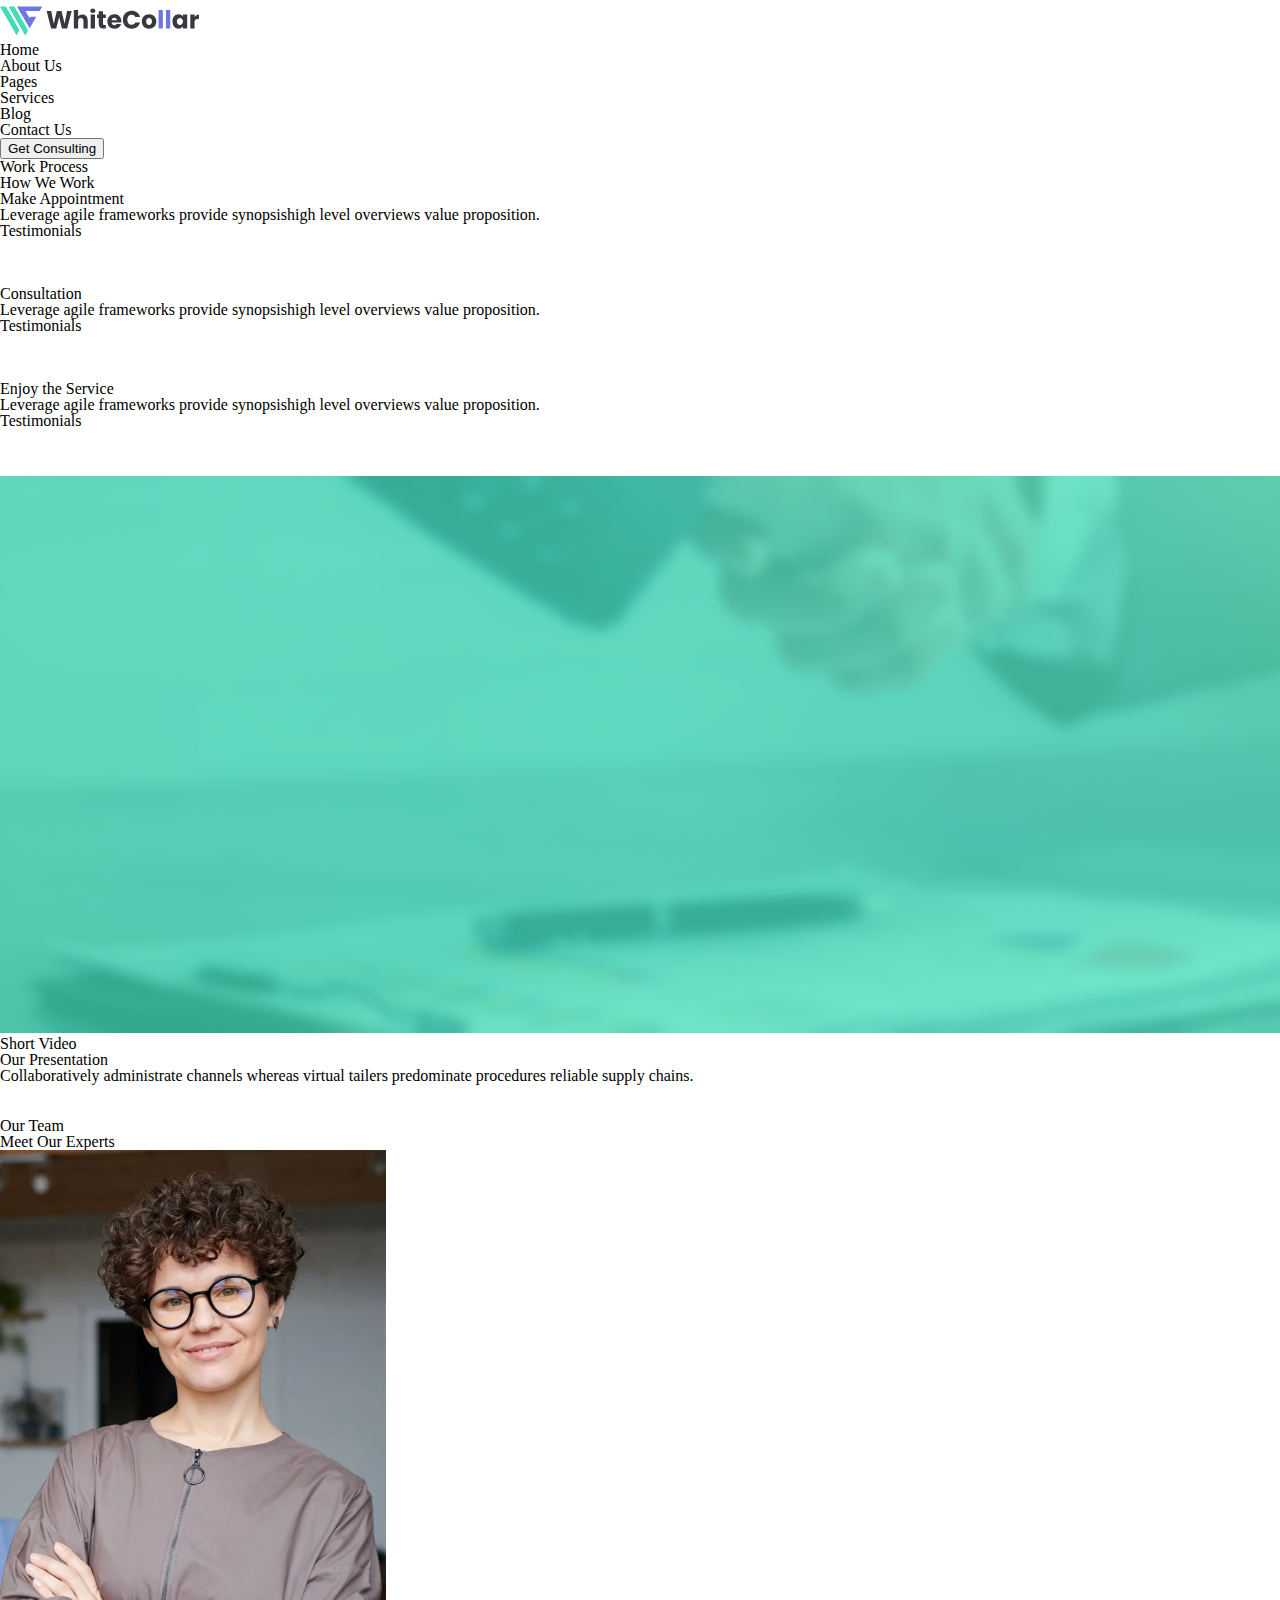
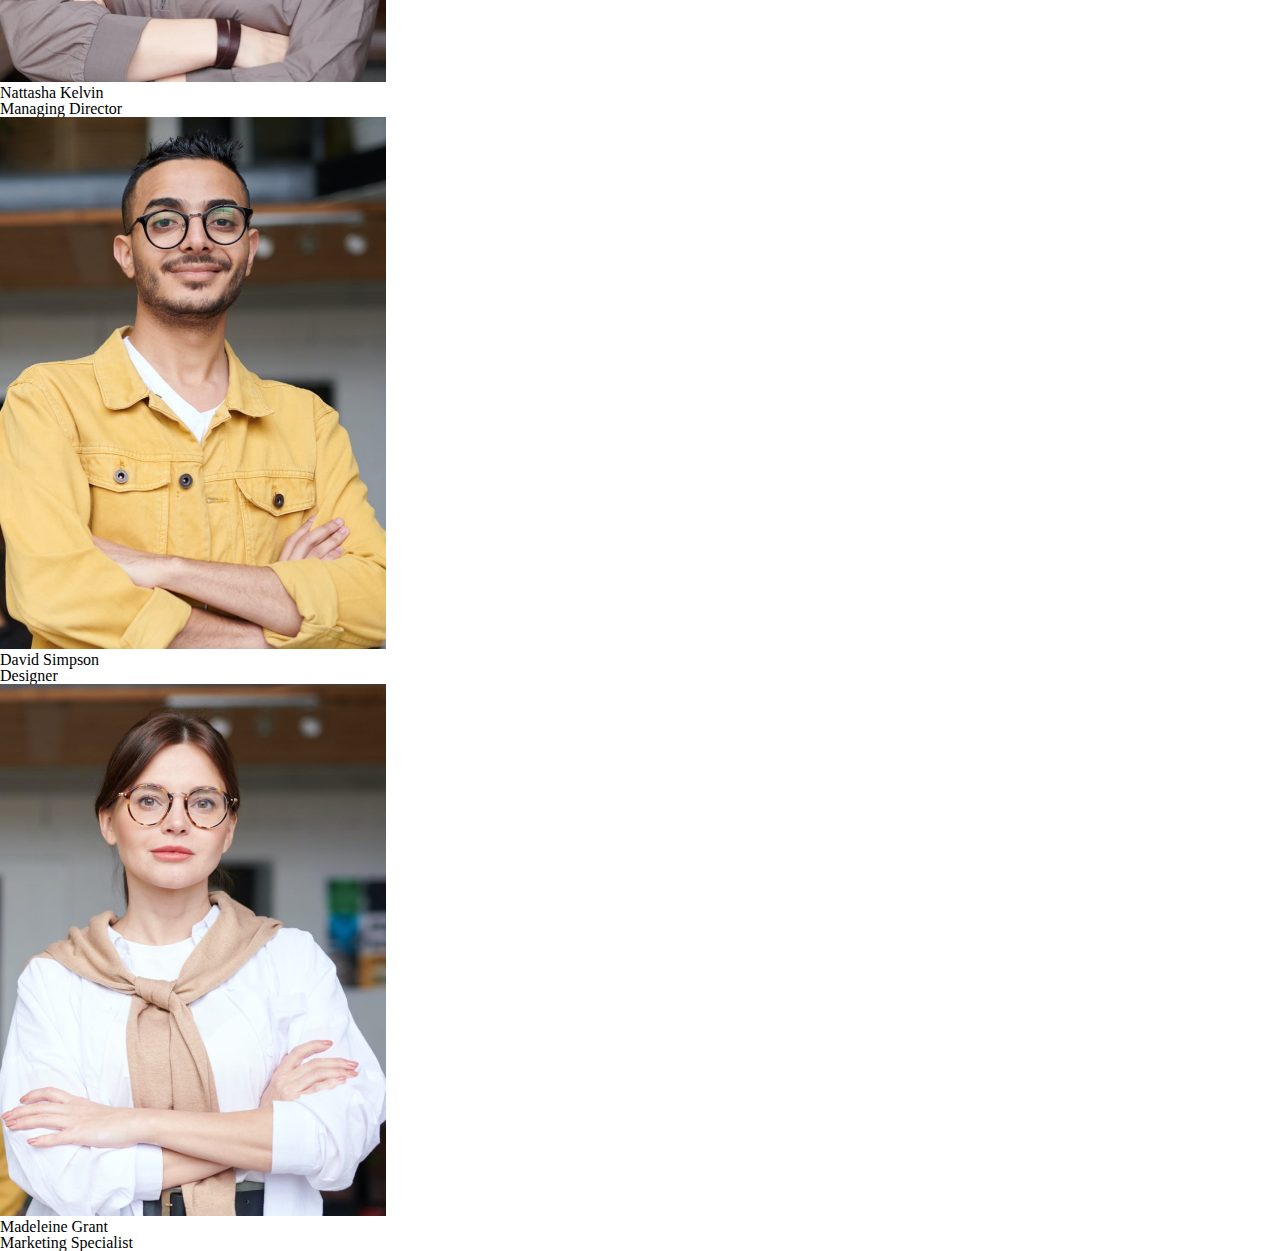
==== index.html @ 24fd916e "added fonts & images" ====
<!DOCTYPE html>
<html lang="en">
<head>
    <meta charset="UTF-8">
    <title>Home Page</title>
    <link rel="stylesheet" href="css/reset.css">
    <link rel="stylesheet" href="css/fonts.css">
    <link rel="stylesheet" href="css/style.css">
</head>
<body>
    <header>
        <div>
            <img src="images/Logo.svg" alt="">
            <ul>
                <li>Home</li>
                <li>About Us</li>
                <li>Pages</li>
                <li>Services</li>
                <li>Blog</li>
                <li>Contact Us</li>
            </ul>
            <button>Get Consulting</button>
        </div>
    </header>
    <main>
        <section>
            <div>
                <h4>Work Process</h4>
                <h2>How We Work</h2>
            </div>
            <div>
                <div>
                    <h3>Make Appointment</h3>
                    <p>Leverage agile frameworks provide
                        synopsishigh level overviews
                        value proposition. </p>
                    <h6>Testimonials</h6>
                    <div class="icon1">
                        <img class="icon1" src="images/Icon (1).svg" alt="">
                    </div>
                </div>
                <div>
                    <h3>Consultation</h3>
                    <p>Leverage agile frameworks provide
                        synopsishigh level overviews
                        value proposition. </p>
                    <h6>Testimonials</h6>
                    <div class="icon2">
                        <img class="icon1" src="images/Icon (1).svg" alt="">
                    </div>
                </div>
                <div>
                    <h3>Enjoy the Service</h3>
                    <p>Leverage agile frameworks provide
                        synopsishigh level overviews
                        value proposition. </p>
                    <h6>Testimonials</h6>
                    <div class="icon1">
                        <img class="icon1" src="images/Icon (1).svg" alt="">
                    </div>
                </div>
            </div>
        </section>
        <section>
            <div>
                <img src="images/Photo.png" alt="photo1">
                <h4>Short Video</h4>
                <h2>Our Presentation</h2>
                <p>Collaboratively administrate channels whereas virtual tailers
                    predominate procedures reliable supply chains.</p>
                <div>
                    <img src="images/Vector.svg" alt="">
                </div>
            </div>
        </section>
        <section>
            <div>
                <div>
                    <h4>Our Team</h4>
                    <h2>Meet Our Experts</h2>
                </div>
                <div>
                    <div>
                        <img src="images/1.png" alt="">
                        <div>
                            <h3>Nattasha Kelvin</h3>
                            <p>Managing Director</p>
                        </div>
                    </div>
                    <div>
                        <img src="images/2.png" alt="">
                        <div>
                            <h3>David	Simpson</h3>
                            <p>Designer</p>
                        </div>
                    </div>
                    <div>
                        <img src="images/3.png" alt="">
                        <div>
                            <h3>Madeleine Grant</h3>
                            <p>Marketing Specialist</p>
                        </div>
                    </div>
                </div>
            </div>
        </section>
    </main>
</body>
</html>
---- css/fonts.css ----
@font-face {
    font-family: 'Inter-Regular';
    src: url('Inter-Regular.eot');
    src: url('Inter-Regular.eot?#iefix') format('embedded-opentype'),
        url('Inter-Regular.woff2') format('woff2'),
        url('Inter-Regular.woff') format('woff'),
        url('Inter-Regular.svg#Inter-Regular') format('svg');
    font-weight: normal;
    font-style: normal;
    font-display: swap;
}

@font-face {
    font-family: 'Inter-Medium';
    src: url('Inter-Medium.eot');
    src: url('Inter-Medium.eot?#iefix') format('embedded-opentype'),
        url('Inter-Medium.woff2') format('woff2'),
        url('Inter-Medium.woff') format('woff'),
        url('Inter-Medium.svg#Inter-Medium') format('svg');
    font-weight: 500;
    font-style: normal;
    font-display: swap;
}

    @font-face {
        font-family: 'Inter-SemiBold';
        src: url('Inter-SemiBold.eot');
        src: url('Inter-SemiBold.eot?#iefix') format('embedded-opentype'),
            url('Inter-SemiBold.woff2') format('woff2'),
            url('Inter-SemiBold.woff') format('woff'),
            url('Inter-SemiBold.svg#Inter-SemiBold') format('svg');
        font-weight: 600;
        font-style: normal;
        font-display: swap;
}

@font-face {
    font-family: 'Poppins-SemiBold';
    src: url('Poppins-SemiBold.eot');
    src: url('Poppins-SemiBold.eot?#iefix') format('embedded-opentype'),
        url('Poppins-SemiBold.woff2') format('woff2'),
        url('Poppins-SemiBold.woff') format('woff'),
        url('Poppins-SemiBold.svg#Poppins-SemiBold') format('svg');
    font-weight: 600;
    font-style: normal;
    font-display: swap;
}

@font-face {
    font-family: 'Poppins-Bold';
    src: url('Poppins-Bold.eot');
    src: url('Poppins-Bold.eot?#iefix') format('embedded-opentype'),
        url('Poppins-Bold.woff2') format('woff2'),
        url('Poppins-Bold.woff') format('woff'),
        url('Poppins-Bold.svg#Poppins-Bold') format('svg');
    font-weight: bold;
    font-style: normal;
    font-display: swap;
}
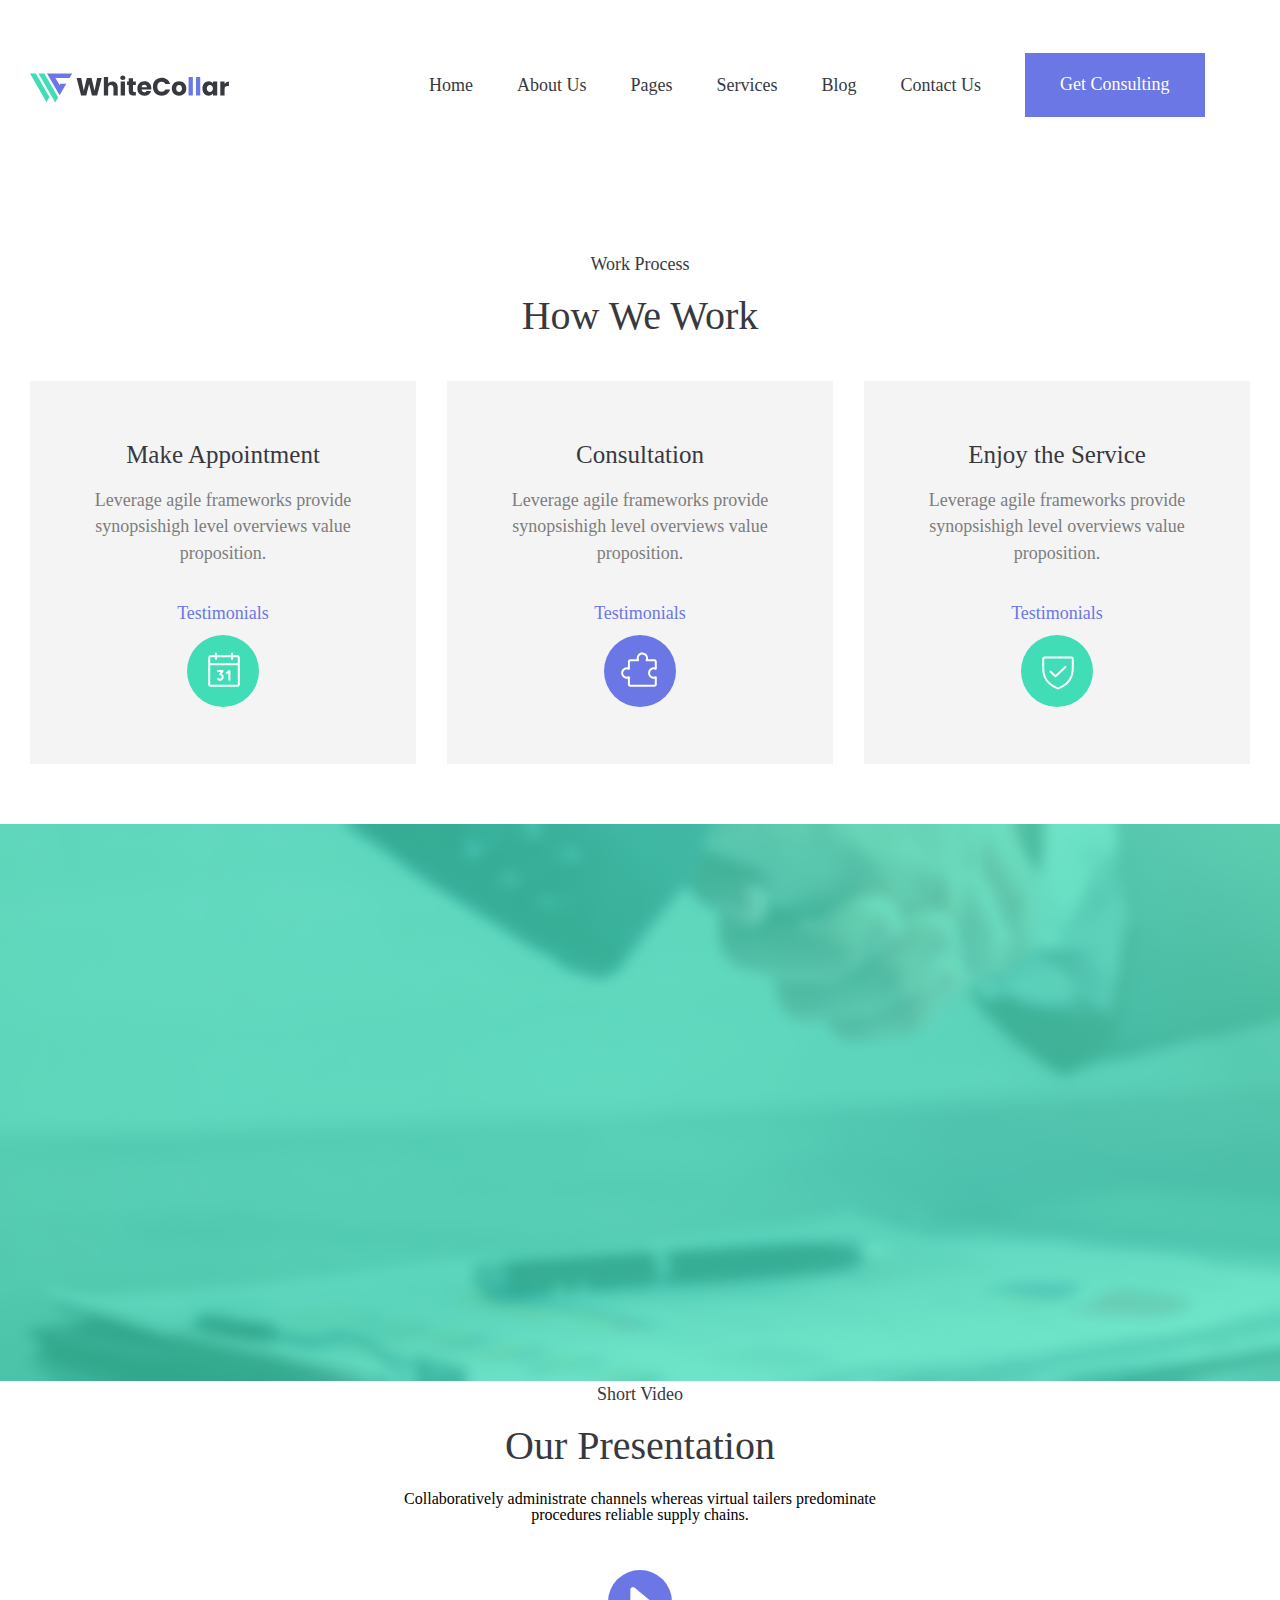
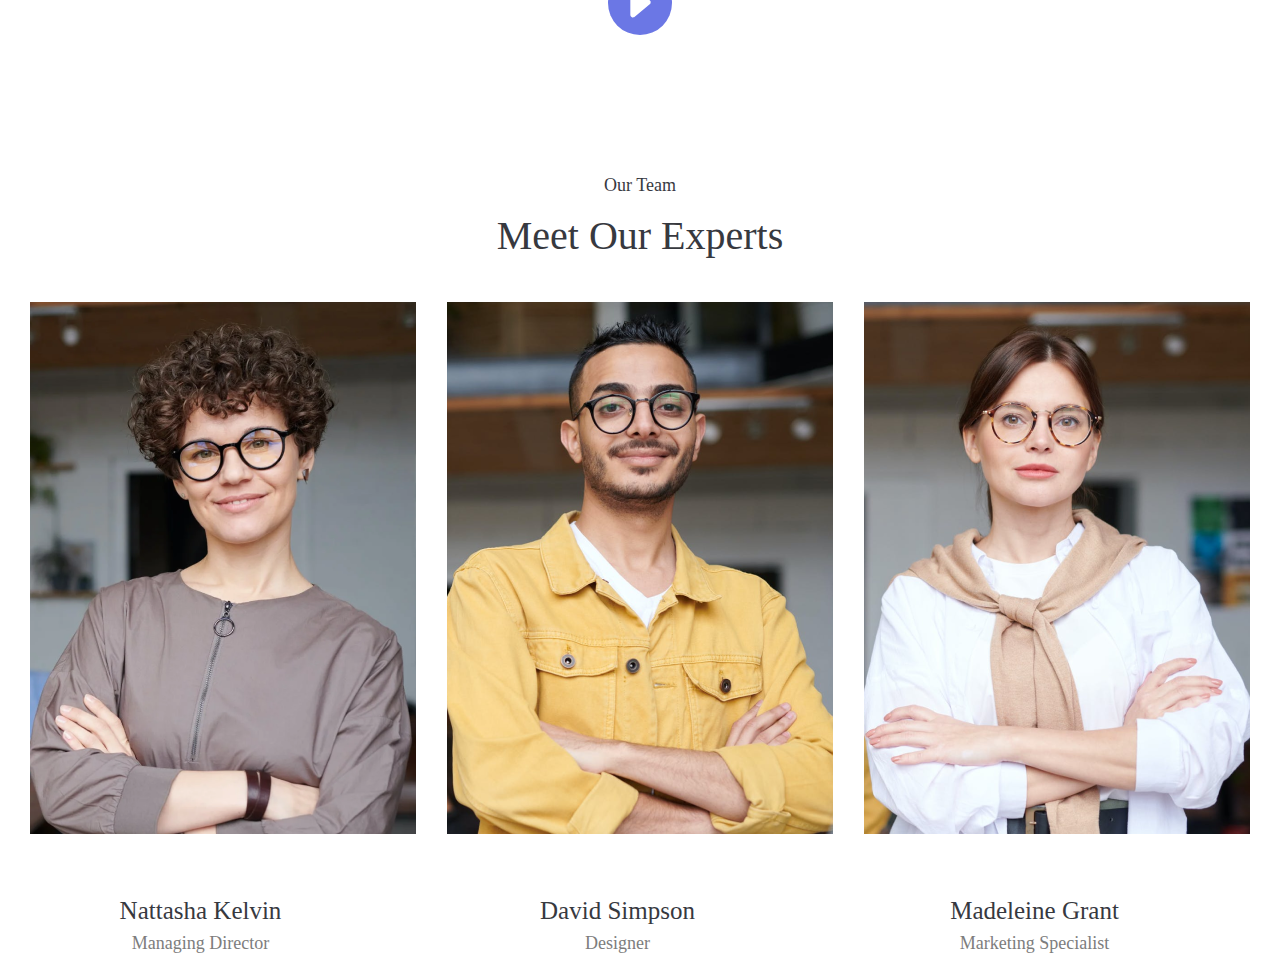
==== commit 501d1605: "almost done" ====
--- a/index.html
+++ b/index.html
@@ -9,96 +9,116 @@
 </head>
 <body>
     <header>
-        <div>
-            <img src="images/Logo.svg" alt="">
-            <ul>
-                <li>Home</li>
-                <li>About Us</li>
-                <li>Pages</li>
-                <li>Services</li>
-                <li>Blog</li>
-                <li>Contact Us</li>
-            </ul>
-            <button>Get Consulting</button>
+        <div class="header">
+            <img class="logo" src="images/Logo.svg" alt="">
+            <div class="navigation-block">
+                <nav>
+                    <ul>
+                        <li class="li-item">
+                            <a class="nav-a-item" href="index.html">Home</a>
+                        </li>
+                        <li class="li-item">
+                            <a class="nav-a-item" href="">About Us</a>
+                        </li>
+                        <li class="li-item">
+                            <a class="nav-a-item" href="">Pages</a>
+                        </li >
+                        <li class="li-item">
+                            <a class="nav-a-item" href="">Services</a>
+                        </li >
+                        <li class="li-item">
+                            <a class="nav-a-item" href="">Blog</a>
+                        </li >
+                        <li class="li-item">
+                            <a class="nav-a-item" href="">Contact Us</a>
+                        </li >
+                    </ul>
+                </nav>
+            </div>
+            <button class="button">Get Consulting</button>
         </div>
     </header>
     <main>
         <section>
-            <div>
-                <h4>Work Process</h4>
-                <h2>How We Work</h2>
-            </div>
-            <div>
+            <div class="section1">
                 <div>
-                    <h3>Make Appointment</h3>
-                    <p>Leverage agile frameworks provide
-                        synopsishigh level overviews
-                        value proposition. </p>
-                    <h6>Testimonials</h6>
-                    <div class="icon1">
-                        <img class="icon1" src="images/Icon (1).svg" alt="">
+                    <h4 class="title1">Work Process</h4>
+                    <h2 class="title2">How We Work</h2>
+                </div>
+                <div class="section1-wrapper">
+                    <div class="section1-box active-box">
+                        <h3 class="title3">Make Appointment</h3>
+                        <p class="section1-text">Leverage agile frameworks provide
+                            synopsishigh level overviews
+                            value proposition. </p>
+                        <h6 class="title4">Testimonials</h6>
+                        <div class="icon-bg-1">
+                            <img class="icon" src="images/Icon.svg" alt="">
+                        </div>
                     </div>
-                </div>
-                <div>
-                    <h3>Consultation</h3>
-                    <p>Leverage agile frameworks provide
-                        synopsishigh level overviews
-                        value proposition. </p>
-                    <h6>Testimonials</h6>
-                    <div class="icon2">
-                        <img class="icon1" src="images/Icon (1).svg" alt="">
+                    <div class="section1-box active-box">
+                        <h3 class="title3">Consultation</h3>
+                        <p class="section1-text">Leverage agile frameworks provide
+                            synopsishigh level overviews
+                            value proposition. </p>
+                        <h6 class="title4">Testimonials</h6>
+                        <div class="icon-bg-2">
+                            <img class="icon" src="images/Icon (1).svg" alt="">
+                        </div>
                     </div>
-                </div>
-                <div>
-                    <h3>Enjoy the Service</h3>
-                    <p>Leverage agile frameworks provide
-                        synopsishigh level overviews
-                        value proposition. </p>
-                    <h6>Testimonials</h6>
-                    <div class="icon1">
-                        <img class="icon1" src="images/Icon (1).svg" alt="">
+                    <div class="section1-box">
+                        <h3 class="title3">Enjoy the Service</h3>
+                        <p class="section1-text">Leverage agile frameworks provide
+                            synopsishigh level overviews
+                            value proposition. </p>
+                        <h6 class="title4">Testimonials</h6>
+                        <div class="icon-bg-1">
+                            <img class="icon" src="images/Icon (2).svg" alt="">
+                        </div>
                     </div>
                 </div>
             </div>
         </section>
         <section>
-            <div>
+            <div class="section2">
                 <img src="images/Photo.png" alt="photo1">
-                <h4>Short Video</h4>
-                <h2>Our Presentation</h2>
-                <p>Collaboratively administrate channels whereas virtual tailers
-                    predominate procedures reliable supply chains.</p>
-                <div>
-                    <img src="images/Vector.svg" alt="">
+                <div class="section2-wrapper">
+                    <h4 class="title1">Short Video</h4>
+                    <h2 class="title2">Our Presentation</h2>
+                    <p class="section2-text">Collaboratively administrate channels whereas virtual tailers
+                         predominate procedures reliable supply chains.</p>
+                    <div class="section2-image-bg">
+                        <img class="section2-image" src="images/Vector.svg" alt="">
+                    </div>
                 </div>
             </div>
         </section>
         <section>
-            <div>
+            <div class="section3">
                 <div>
-                    <h4>Our Team</h4>
-                    <h2>Meet Our Experts</h2>
+                    <h4 class="title1">Our Team</h4>
+                    <h2 class="title2">Meet Our Experts</h2>
                 </div>
-                <div>
-                    <div>
+                <div class="section3-wrapper">
+                    <div class="section3-box active-box">
                         <img src="images/1.png" alt="">
-                        <div>
-                            <h3>Nattasha Kelvin</h3>
-                            <p>Managing Director</p>
+                        <div class="section3-in-box">
+                            <h3 class="title3">Nattasha Kelvin</h3>
+                            <p class="section3-text">Managing Director</p>
                         </div>
                     </div>
-                    <div>
+                    <div class="section3-box active-box">
                         <img src="images/2.png" alt="">
-                        <div>
-                            <h3>David	Simpson</h3>
-                            <p>Designer</p>
+                        <div class="section3-in-box">
+                            <h3 class="title3">David	Simpson</h3>
+                            <p class="section3-text">Designer</p>
                         </div>
                     </div>
-                    <div>
+                    <div class="section3-box">
                         <img src="images/3.png" alt="">
-                        <div>
-                            <h3>Madeleine Grant</h3>
-                            <p>Marketing Specialist</p>
+                        <div class="section3-in-box">
+                            <h3 class="title3">Madeleine Grant</h3>
+                            <p class="section3-text">Marketing Specialist</p>
                         </div>
                     </div>
                 </div>
--- a/css/fonts.css
+++ b/css/fonts.css
@@ -22,16 +22,16 @@
     font-display: swap;
 }
 
-    @font-face {
-        font-family: 'Inter-SemiBold';
-        src: url('Inter-SemiBold.eot');
-        src: url('Inter-SemiBold.eot?#iefix') format('embedded-opentype'),
-            url('Inter-SemiBold.woff2') format('woff2'),
-            url('Inter-SemiBold.woff') format('woff'),
-            url('Inter-SemiBold.svg#Inter-SemiBold') format('svg');
-        font-weight: 600;
-        font-style: normal;
-        font-display: swap;
+@font-face {
+    font-family: 'Inter-SemiBold';
+    src: url('Inter-SemiBold.eot');
+    src: url('Inter-SemiBold.eot?#iefix') format('embedded-opentype'),
+        url('Inter-SemiBold.woff2') format('woff2'),
+        url('Inter-SemiBold.woff') format('woff'),
+        url('Inter-SemiBold.svg#Inter-SemiBold') format('svg');
+    font-weight: 600;
+    font-style: normal;
+    font-display: swap;
 }
 
 @font-face {
@@ -56,4 +56,17 @@
     font-weight: bold;
     font-style: normal;
     font-display: swap;
-}+}
+
+@font-face {
+    font-family: 'Cabin';
+    src: url('Cabin-SemiBold.eot');
+    src: url('Cabin-SemiBold.eot?#iefix') format('embedded-opentype'),
+        url('Cabin-SemiBold.woff2') format('woff2'),
+        url('Cabin-SemiBold.woff') format('woff'),
+        url('Cabin-SemiBold.svg#Cabin-SemiBold') format('svg');
+    font-weight: 600;
+    font-style: normal;
+    font-display: swap;
+}
+
--- a/css/style.css
+++ b/css/style.css
@@ -0,0 +1,207 @@
+/* Header */
+
+.header {
+    width: 1220px;
+    height: 65px;
+    margin-right: auto;
+    margin-left: auto;
+    margin-top: 53px;
+    /* position: fixed; */
+}
+
+.logo{
+    margin-right: 195px;
+    vertical-align: middle;
+}
+
+.navigation-block {
+    display: inline-block;
+    vertical-align: middle;
+    align-items: center;
+}
+
+.li-item {
+    display: inline-block;
+}
+
+.nav-a-item {
+    margin-right: 40px;
+    font-family: 'Inter-Regular';
+    font-size: 18px;
+    line-height: 21.78px;
+    color: #37393F;
+}
+
+.button{
+    border: none;
+    color: white;
+    padding: 21px 35px 22px 35px;
+    text-align: center;
+    display: inline-block;
+    font-size: 18px;
+    cursor: pointer;
+    background-color: #6B77E5;
+    font-family: 'Cabin';
+}
+
+/* ar gamomrches:
+1. fixed header
+2. fonts
+ */
+
+
+/* Section1 */
+
+.section1{
+    width: 1220px;
+    margin-top: 136px;
+    margin-right: auto;
+    margin-left: auto;
+    text-align: center;
+}
+
+.title1{
+    color: #37393F;
+    font-size: 18px;
+    line-height: 21.78px;
+    font-family: 'Inter-Medium';
+}
+
+.title2 {
+    color: #37393F;
+    font-size: 40px;
+    line-height: 48.4px;
+    font-family: 'Poppins-Bold';
+    margin-top: 16px;
+}
+
+.section1-wrapper {
+    display: flex;
+    margin-top: 41px;
+}
+
+.section1-box {
+    width: 386px;
+    height: 383px;
+    background-color: #F4F4F4;
+
+}
+
+.active-box {
+    margin-right: 31px;
+}
+
+.title3 {
+    color: #37393F;
+    font-size: 25px;
+    line-height: 31.75px;
+    font-family: 'Poppins-SemiBold';
+    margin-top: 58px;
+}
+
+.section1-text {
+    color: #7D7D7D;
+    font-size: 18px;
+    line-height: 26.31px;
+    font-family: 'Inter-Regular';
+    margin: 16px 43px 37px;
+    width: 300px;
+    text-align: center;
+}
+
+.title4 {
+    color: #6B77E5;
+    font-size: 18px;
+    line-height: 21.78px;
+    font-family: 'Inter-SemiBold';
+    margin-top: 37px;
+    margin-bottom: 10px;
+}
+
+.icon-bg-1 {
+    background-color: #40DDB6;
+    width: 72px;
+    height: 72px;
+    border-radius: 100px;
+    margin: 0 157px;
+}
+
+.icon-bg-2 {
+    background-color: #6B77E5;
+    width: 72px;
+    height: 72px;
+    border-radius: 100px;
+    margin: 0 157px;
+}
+
+.icon {
+    margin: 14.5px;
+}
+
+/* Section2 */
+
+.section2 {
+    text-align: center;
+    margin-top: 60px;
+    margin-bottom: 130px;
+}
+
+.section2-wrapper {
+    display: inline-block;
+}
+
+.section2-text {
+    width: 511px;
+    text-align: center;
+    margin-left: auto;
+    margin-right: auto;
+    margin-top: 21px;
+}
+
+.section2-image-bg {
+    background-color: #6B77E5;
+    width: 64.5px;
+    height: 64.5px;
+    border-radius: 100px;
+    margin-left: auto;
+    margin-right: auto;
+    margin-top: 47px;
+}
+
+.section2-image {
+    margin: 17.11px 21.08px 23.08px;
+}
+
+/* section3 */
+
+.section3 {
+    text-align: center;
+    width: 1220px;
+    margin-right: auto;
+    margin-left: auto;
+    margin-bottom: 131px;
+}
+
+.section3-wrapper {
+    display: flex;
+    margin-top: 41px;
+}
+
+.section3-box {
+    position: relative;
+}
+
+.section3-in-box {
+    position: absolute;
+    background-color: #FFFFFF;
+    width: 341px;
+    height: 114px;
+}
+
+.section3-text {
+    color: #7D7D7D;
+    font-size: 18px;
+    line-height: 24.33px;
+    font-family: 'Inter-Regular';
+    margin-top: 4px;
+}
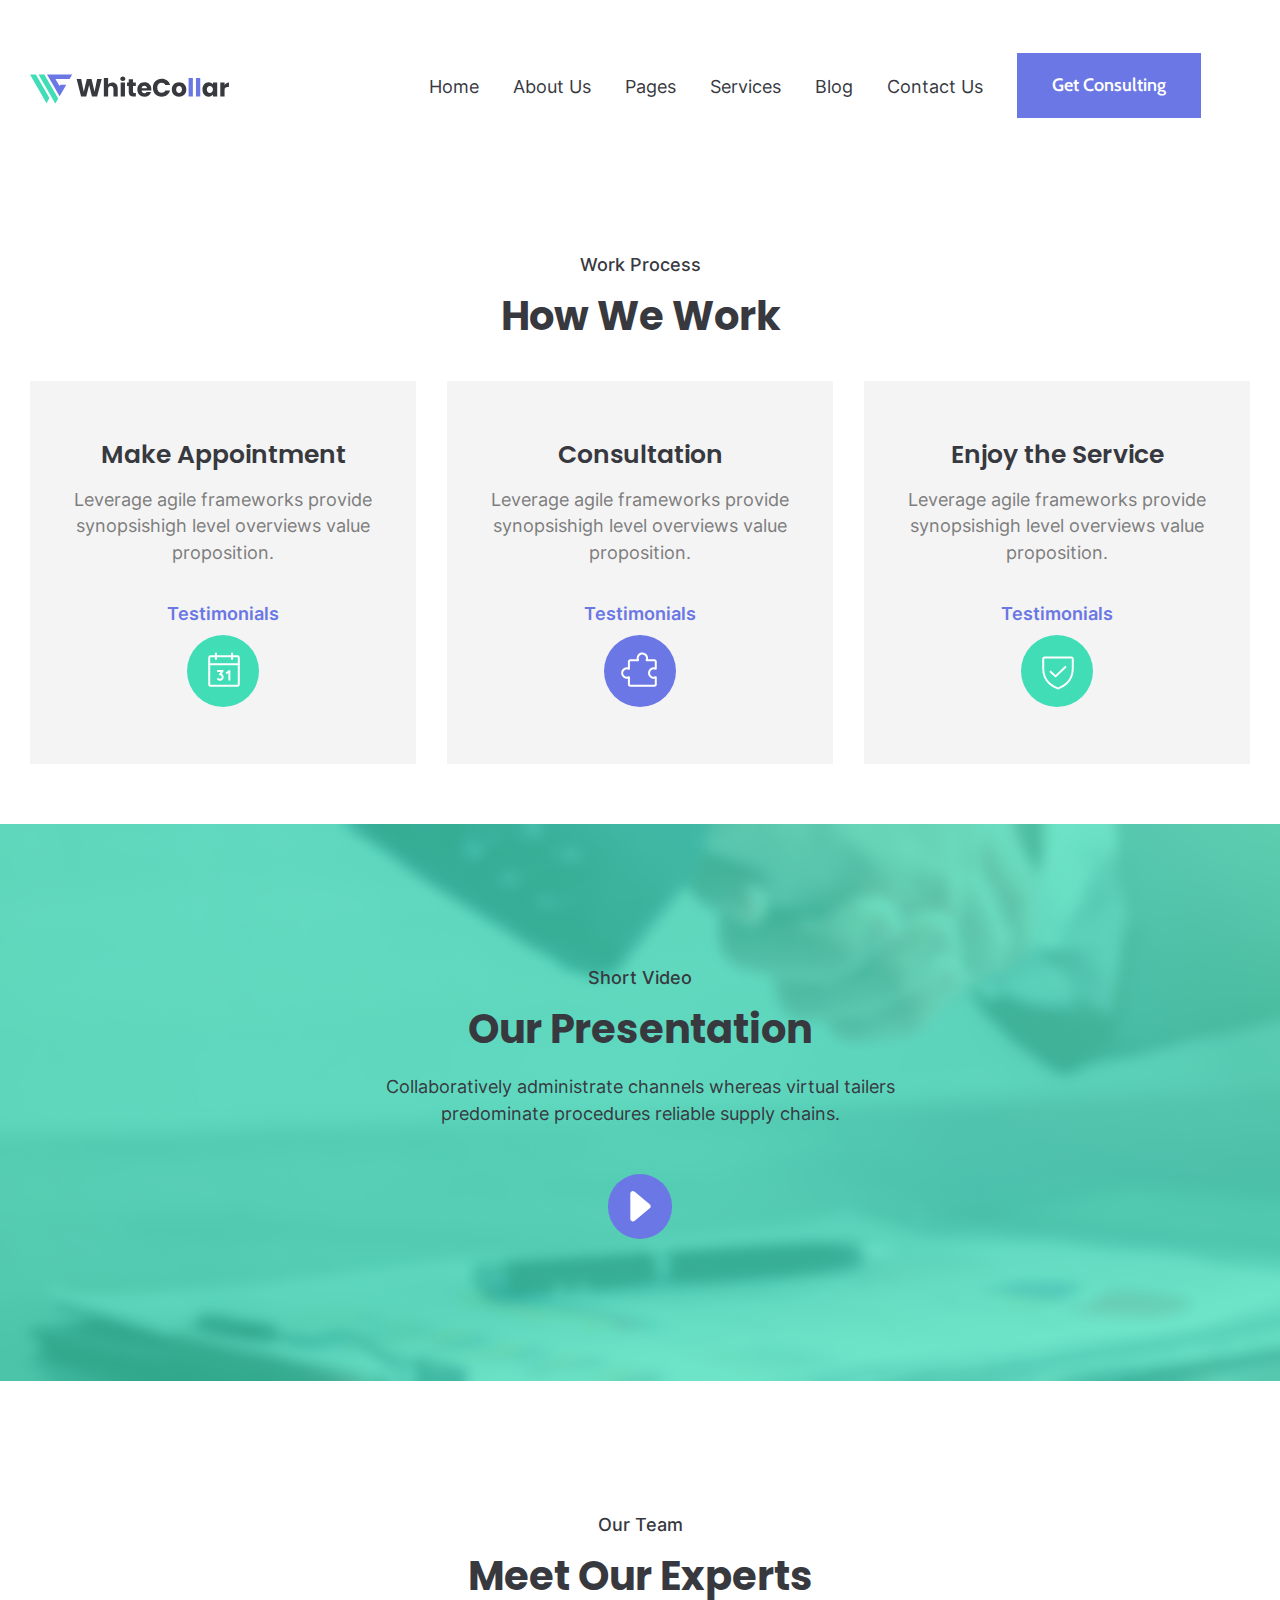
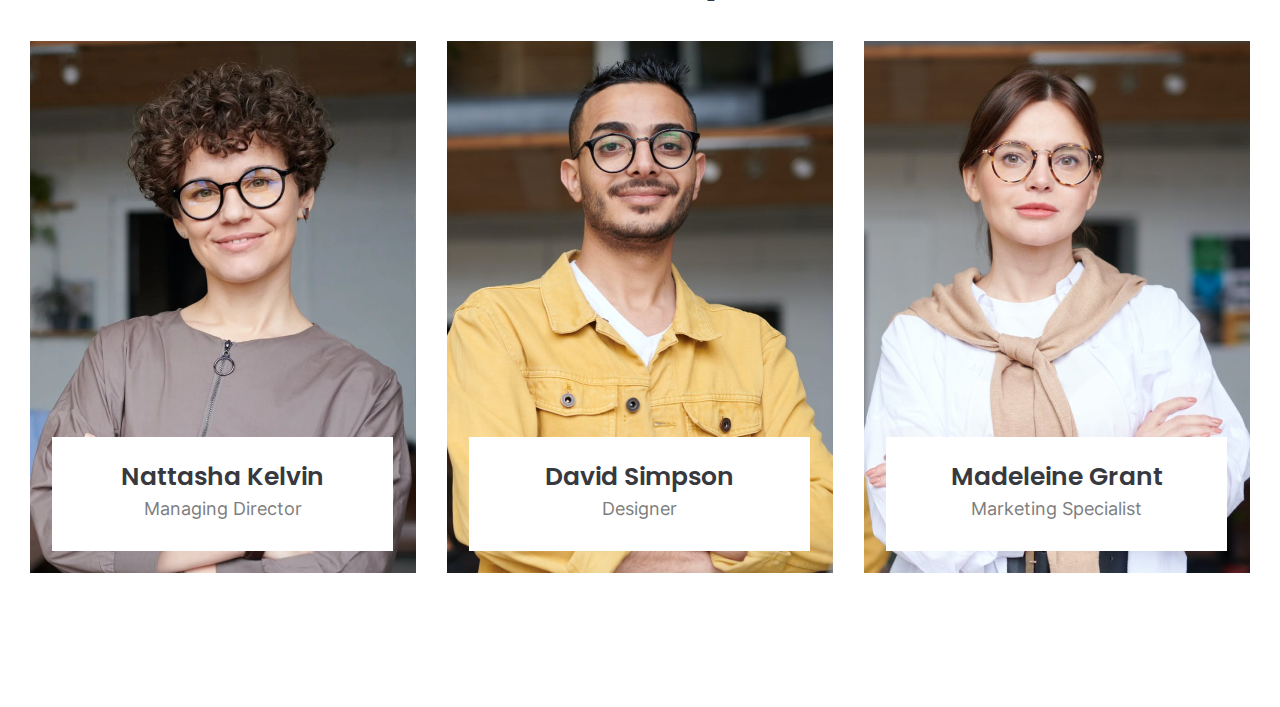
==== commit 6a1290d0: "done" ====
--- a/index.html
+++ b/index.html
@@ -8,8 +8,8 @@
     <link rel="stylesheet" href="css/style.css">
 </head>
 <body>
-    <header>
-        <div class="header">
+    <header class="header">
+        <div class="header-wrapper">
             <img class="logo" src="images/Logo.svg" alt="">
             <div class="navigation-block">
                 <nav>
@@ -53,7 +53,7 @@
                             value proposition. </p>
                         <h6 class="title4">Testimonials</h6>
                         <div class="icon-bg-1">
-                            <img class="icon" src="images/Icon.svg" alt="">
+                            <img class="icon" src="images/Icon1.svg" alt="">
                         </div>
                     </div>
                     <div class="section1-box active-box">
@@ -63,7 +63,7 @@
                             value proposition. </p>
                         <h6 class="title4">Testimonials</h6>
                         <div class="icon-bg-2">
-                            <img class="icon" src="images/Icon (1).svg" alt="">
+                            <img class="icon" src="images/Icon2.svg" alt="">
                         </div>
                     </div>
                     <div class="section1-box">
@@ -73,7 +73,7 @@
                             value proposition. </p>
                         <h6 class="title4">Testimonials</h6>
                         <div class="icon-bg-1">
-                            <img class="icon" src="images/Icon (2).svg" alt="">
+                            <img class="icon" src="images/Icon3.svg" alt="">
                         </div>
                     </div>
                 </div>
@@ -82,13 +82,15 @@
         <section>
             <div class="section2">
                 <img src="images/Photo.png" alt="photo1">
-                <div class="section2-wrapper">
+                <div class="section2-descr">
                     <h4 class="title1">Short Video</h4>
                     <h2 class="title2">Our Presentation</h2>
                     <p class="section2-text">Collaboratively administrate channels whereas virtual tailers
                          predominate procedures reliable supply chains.</p>
-                    <div class="section2-image-bg">
-                        <img class="section2-image" src="images/Vector.svg" alt="">
+                    <div class="section2-icon-bg">
+                        <a href="index.html">
+                            <img class="section2-icon" src="images/Vector.svg" alt="">
+                        </a>
                     </div>
                 </div>
             </div>
@@ -103,21 +105,21 @@
                     <div class="section3-box active-box">
                         <img src="images/1.png" alt="">
                         <div class="section3-in-box">
-                            <h3 class="title3">Nattasha Kelvin</h3>
+                            <h3 class="title5">Nattasha Kelvin</h3>
                             <p class="section3-text">Managing Director</p>
                         </div>
                     </div>
                     <div class="section3-box active-box">
                         <img src="images/2.png" alt="">
                         <div class="section3-in-box">
-                            <h3 class="title3">David	Simpson</h3>
+                            <h3 class="title5">David Simpson</h3>
                             <p class="section3-text">Designer</p>
                         </div>
                     </div>
                     <div class="section3-box">
                         <img src="images/3.png" alt="">
                         <div class="section3-in-box">
-                            <h3 class="title3">Madeleine Grant</h3>
+                            <h3 class="title5">Madeleine Grant</h3>
                             <p class="section3-text">Marketing Specialist</p>
                         </div>
                     </div>
--- a/css/fonts.css
+++ b/css/fonts.css
@@ -1,10 +1,10 @@
 @font-face {
     font-family: 'Inter-Regular';
-    src: url('Inter-Regular.eot');
-    src: url('Inter-Regular.eot?#iefix') format('embedded-opentype'),
-        url('Inter-Regular.woff2') format('woff2'),
-        url('Inter-Regular.woff') format('woff'),
-        url('Inter-Regular.svg#Inter-Regular') format('svg');
+    src: url('../fonts/Inter-Regular.eot');
+    src: url('../fonts/Inter-Regular.eot?#iefix') format('embedded-opentype'),
+        url('../fonts/Inter-Regular.woff2') format('woff2'),
+        url('../fonts/Inter-Regular.woff') format('woff'),
+        url('../fonts/Inter-Regular.svg#Inter-Regular') format('svg');
     font-weight: normal;
     font-style: normal;
     font-display: swap;
@@ -12,11 +12,11 @@
 
 @font-face {
     font-family: 'Inter-Medium';
-    src: url('Inter-Medium.eot');
-    src: url('Inter-Medium.eot?#iefix') format('embedded-opentype'),
-        url('Inter-Medium.woff2') format('woff2'),
-        url('Inter-Medium.woff') format('woff'),
-        url('Inter-Medium.svg#Inter-Medium') format('svg');
+    src: url('../fonts/Inter-Medium.eot');
+    src: url('../fonts/Inter-Medium.eot?#iefix') format('embedded-opentype'),
+        url('../fonts/Inter-Medium.woff2') format('woff2'),
+        url('../fonts/Inter-Medium.woff') format('woff'),
+        url('../fonts/Inter-Medium.svg#Inter-Medium') format('svg');
     font-weight: 500;
     font-style: normal;
     font-display: swap;
@@ -24,11 +24,11 @@
 
 @font-face {
     font-family: 'Inter-SemiBold';
-    src: url('Inter-SemiBold.eot');
-    src: url('Inter-SemiBold.eot?#iefix') format('embedded-opentype'),
-        url('Inter-SemiBold.woff2') format('woff2'),
-        url('Inter-SemiBold.woff') format('woff'),
-        url('Inter-SemiBold.svg#Inter-SemiBold') format('svg');
+    src: url('../fonts/Inter-SemiBold.eot');
+    src: url('../fonts/Inter-SemiBold.eot?#iefix') format('embedded-opentype'),
+        url('../fonts/Inter-SemiBold.woff2') format('woff2'),
+        url('../fonts/Inter-SemiBold.woff') format('woff'),
+        url('../fonts/Inter-SemiBold.svg#Inter-SemiBold') format('svg');
     font-weight: 600;
     font-style: normal;
     font-display: swap;
@@ -36,11 +36,11 @@
 
 @font-face {
     font-family: 'Poppins-SemiBold';
-    src: url('Poppins-SemiBold.eot');
-    src: url('Poppins-SemiBold.eot?#iefix') format('embedded-opentype'),
-        url('Poppins-SemiBold.woff2') format('woff2'),
-        url('Poppins-SemiBold.woff') format('woff'),
-        url('Poppins-SemiBold.svg#Poppins-SemiBold') format('svg');
+    src: url('../fonts/Poppins-SemiBold.eot');
+    src: url('../fonts/Poppins-SemiBold.eot?#iefix') format('embedded-opentype'),
+        url('../fonts/Poppins-SemiBold.woff2') format('woff2'),
+        url('../fonts/Poppins-SemiBold.woff') format('woff'),
+        url('../fonts/Poppins-SemiBold.svg#Poppins-SemiBold') format('svg');
     font-weight: 600;
     font-style: normal;
     font-display: swap;
@@ -48,11 +48,11 @@
 
 @font-face {
     font-family: 'Poppins-Bold';
-    src: url('Poppins-Bold.eot');
-    src: url('Poppins-Bold.eot?#iefix') format('embedded-opentype'),
-        url('Poppins-Bold.woff2') format('woff2'),
-        url('Poppins-Bold.woff') format('woff'),
-        url('Poppins-Bold.svg#Poppins-Bold') format('svg');
+    src: url('../fonts/Poppins-Bold.eot');
+    src: url('../fonts/Poppins-Bold.eot?#iefix') format('embedded-opentype'),
+        url('../fonts/Poppins-Bold.woff2') format('woff2'),
+        url('../fonts/Poppins-Bold.woff') format('woff'),
+        url('../fonts/Poppins-Bold.svg#Poppins-Bold') format('svg');
     font-weight: bold;
     font-style: normal;
     font-display: swap;
@@ -60,11 +60,11 @@
 
 @font-face {
     font-family: 'Cabin';
-    src: url('Cabin-SemiBold.eot');
-    src: url('Cabin-SemiBold.eot?#iefix') format('embedded-opentype'),
-        url('Cabin-SemiBold.woff2') format('woff2'),
-        url('Cabin-SemiBold.woff') format('woff'),
-        url('Cabin-SemiBold.svg#Cabin-SemiBold') format('svg');
+    src: url('../fonts/Cabin-SemiBold.eot');
+    src: url('../fonts/Cabin-SemiBold.eot?#iefix') format('embedded-opentype'),
+        url('../fonts/Cabin-SemiBold.woff2') format('woff2'),
+        url('../fonts/Cabin-SemiBold.woff') format('woff'),
+        url('../fonts/Cabin-SemiBold.svg#Cabin-SemiBold') format('svg');
     font-weight: 600;
     font-style: normal;
     font-display: swap;
--- a/css/style.css
+++ b/css/style.css
@@ -1,12 +1,19 @@
 /* Header */
 
 .header {
+    position: sticky;
+    top: 0;
+    background-color: white;
+    z-index: 2;
+}
+
+.header-wrapper {
     width: 1220px;
     height: 65px;
     margin-right: auto;
     margin-left: auto;
     margin-top: 53px;
-    /* position: fixed; */
+    background-color: white;
 }
 
 .logo{
@@ -25,7 +32,7 @@
 }
 
 .nav-a-item {
-    margin-right: 40px;
+    margin-right: 30px;
     font-family: 'Inter-Regular';
     font-size: 18px;
     line-height: 21.78px;
@@ -144,10 +151,15 @@
     text-align: center;
     margin-top: 60px;
     margin-bottom: 130px;
-}
-
-.section2-wrapper {
-    display: inline-block;
+    position: relative;
+    z-index: 1;
+}
+
+.section2-descr {
+    position: absolute;
+    top: 143px;
+    left: 300px;
+    right: 300px;
 }
 
 .section2-text {
@@ -156,9 +168,13 @@
     margin-left: auto;
     margin-right: auto;
     margin-top: 21px;
-}
-
-.section2-image-bg {
+    font-family: 'Inter-Regular';
+    font-size: 18px;
+    line-height: 26.31px;
+    color: #37393F;
+}
+
+.section2-icon-bg {
     background-color: #6B77E5;
     width: 64.5px;
     height: 64.5px;
@@ -168,7 +184,7 @@
     margin-top: 47px;
 }
 
-.section2-image {
+.section2-icon {
     margin: 17.11px 21.08px 23.08px;
 }
 
@@ -193,9 +209,19 @@
 
 .section3-in-box {
     position: absolute;
+    top: 396px;
+    right: 23px;
     background-color: #FFFFFF;
     width: 341px;
     height: 114px;
+    padding: 24px 64px;
+}
+
+.title5 {
+    color: #37393F;
+    font-size: 25px;
+    line-height: 31.75px;
+    font-family: 'Poppins-SemiBold';
 }
 
 .section3-text {
@@ -205,3 +231,5 @@
     font-family: 'Inter-Regular';
     margin-top: 4px;
 }
+
+
